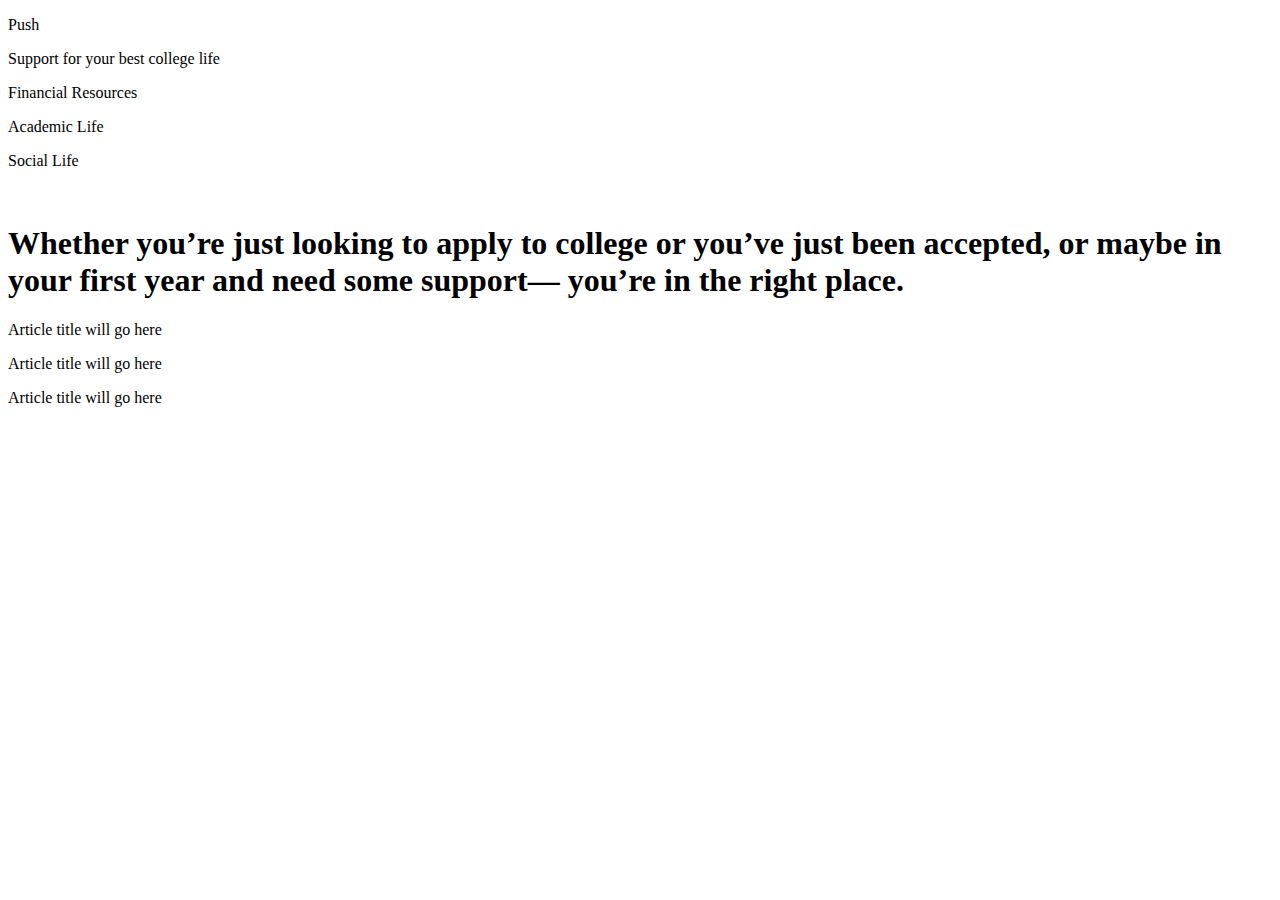
==== templates/index.html @ 4f9de17d "update" ====
<!DOCTYPE html>
<html lang="en">
    <head>
        <meta charset="UTF-8">
        <link rel="stylesheet" href="CSS/style.css">
        <title>Push | College Resource App</title>
    </head>
    <body>
        <div classs="primary-nav">
            <div class="logo">
                <p>Push</p>
                <p>Support for your best college life</p>
            </div>
            <div class="links">
                <p>Financial Resources</p>
                <p>Academic Life</p>
                <p>Social Life</p>
            </div>
        </div>
        <div class="hero-img">
            <img src="">
             <h1>Whether you’re just looking to apply to college or you’ve just been accepted, or maybe in your first year and need some support— you’re in the right place.</h1>
        <div class="articles">
            <div class="aritcle>
                <img src="">
                <p>Article title will go here</p>
            </div>
            <div class="aritcle>
                <img src="">
                <p>Article title will go here</p>
            </div>
            <div class="aritcle>
                <img src="">
                <p>Article title will go here</p>
            </div>
        </div>
    </body>
    <footer>
    </footer>
</html>
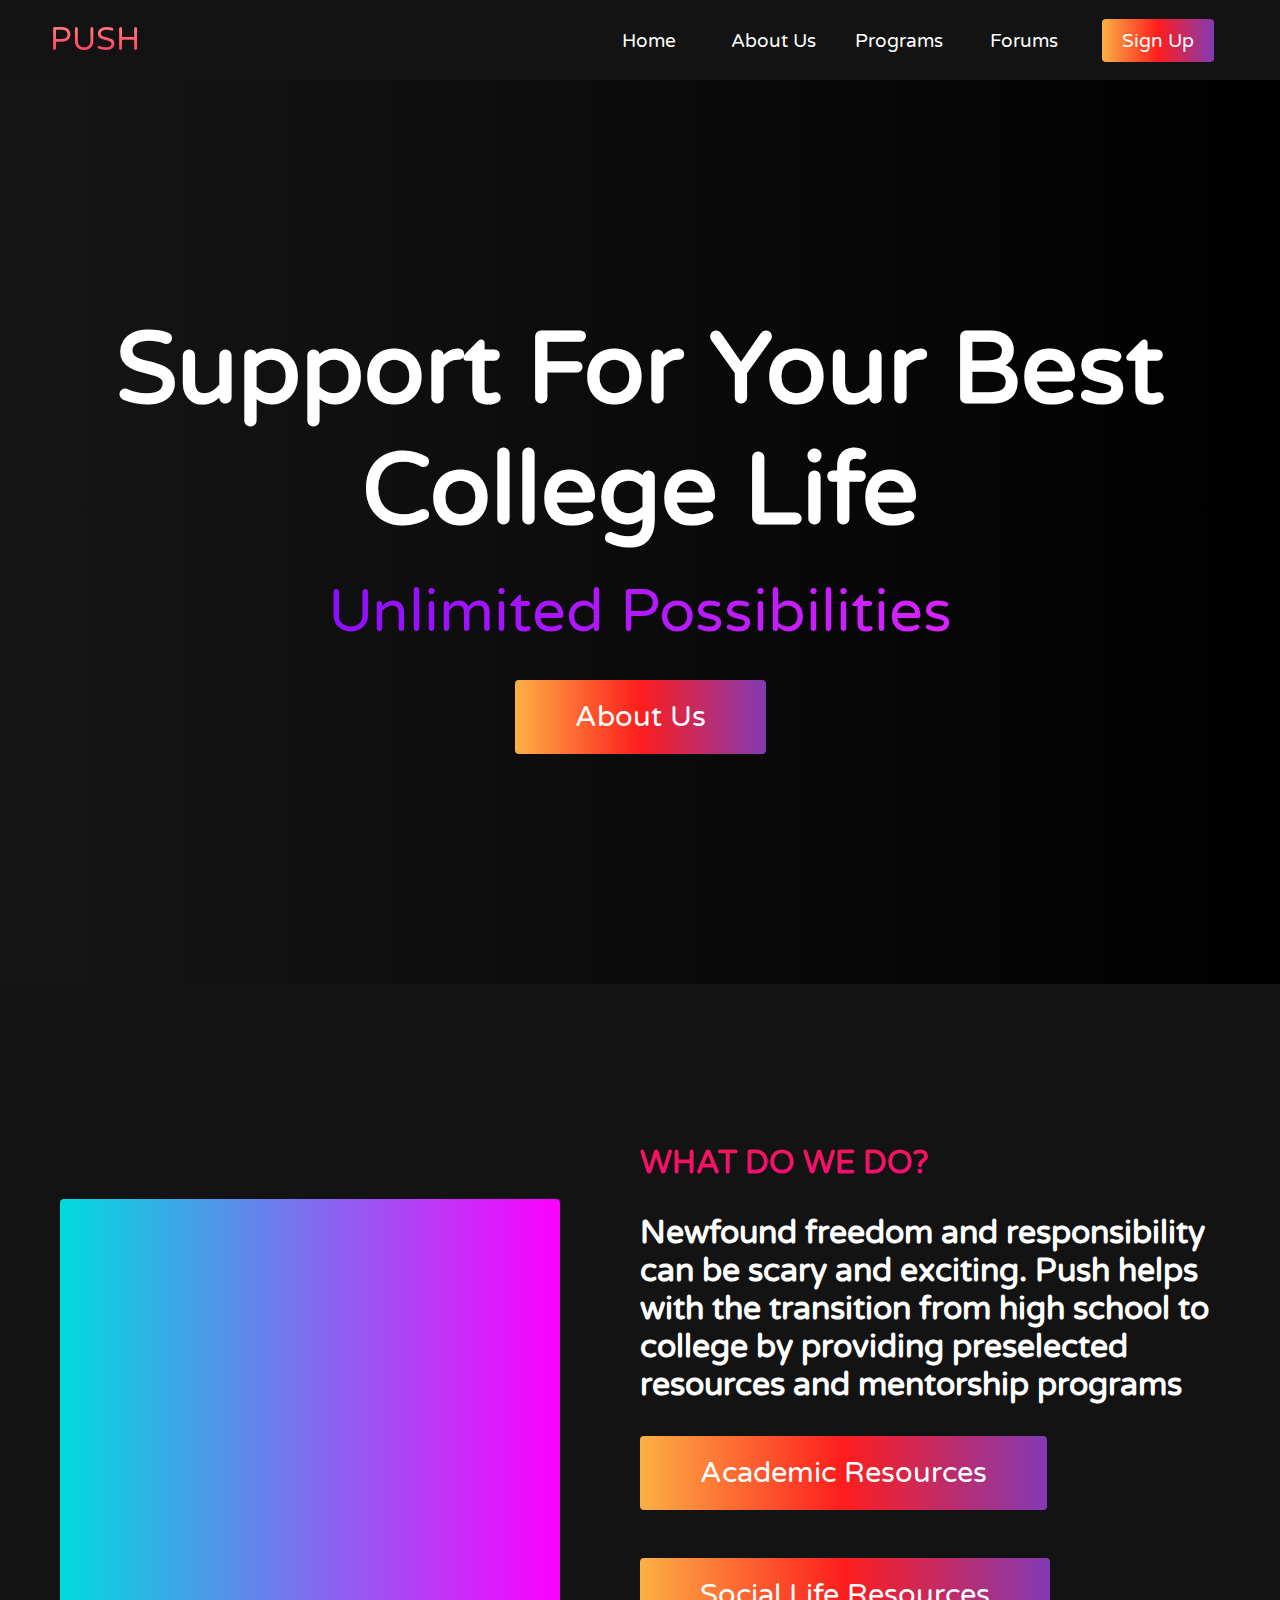
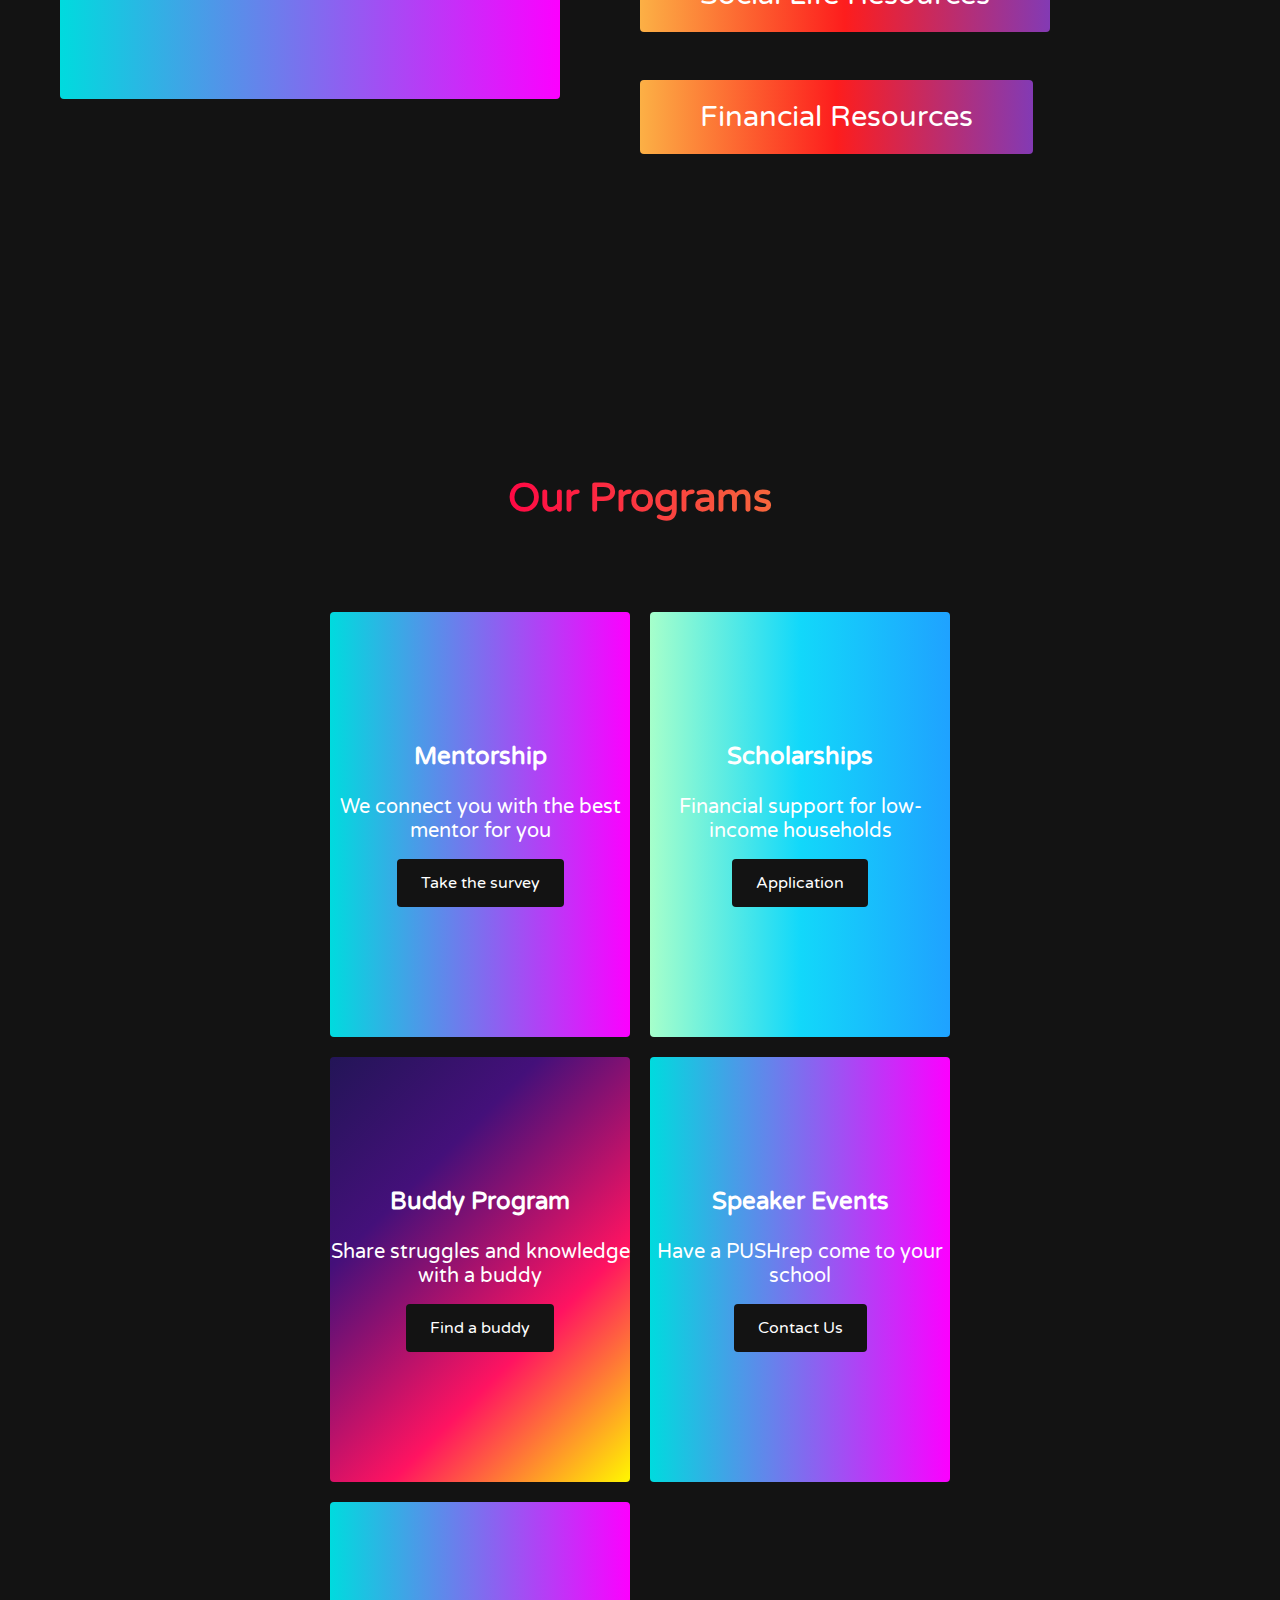
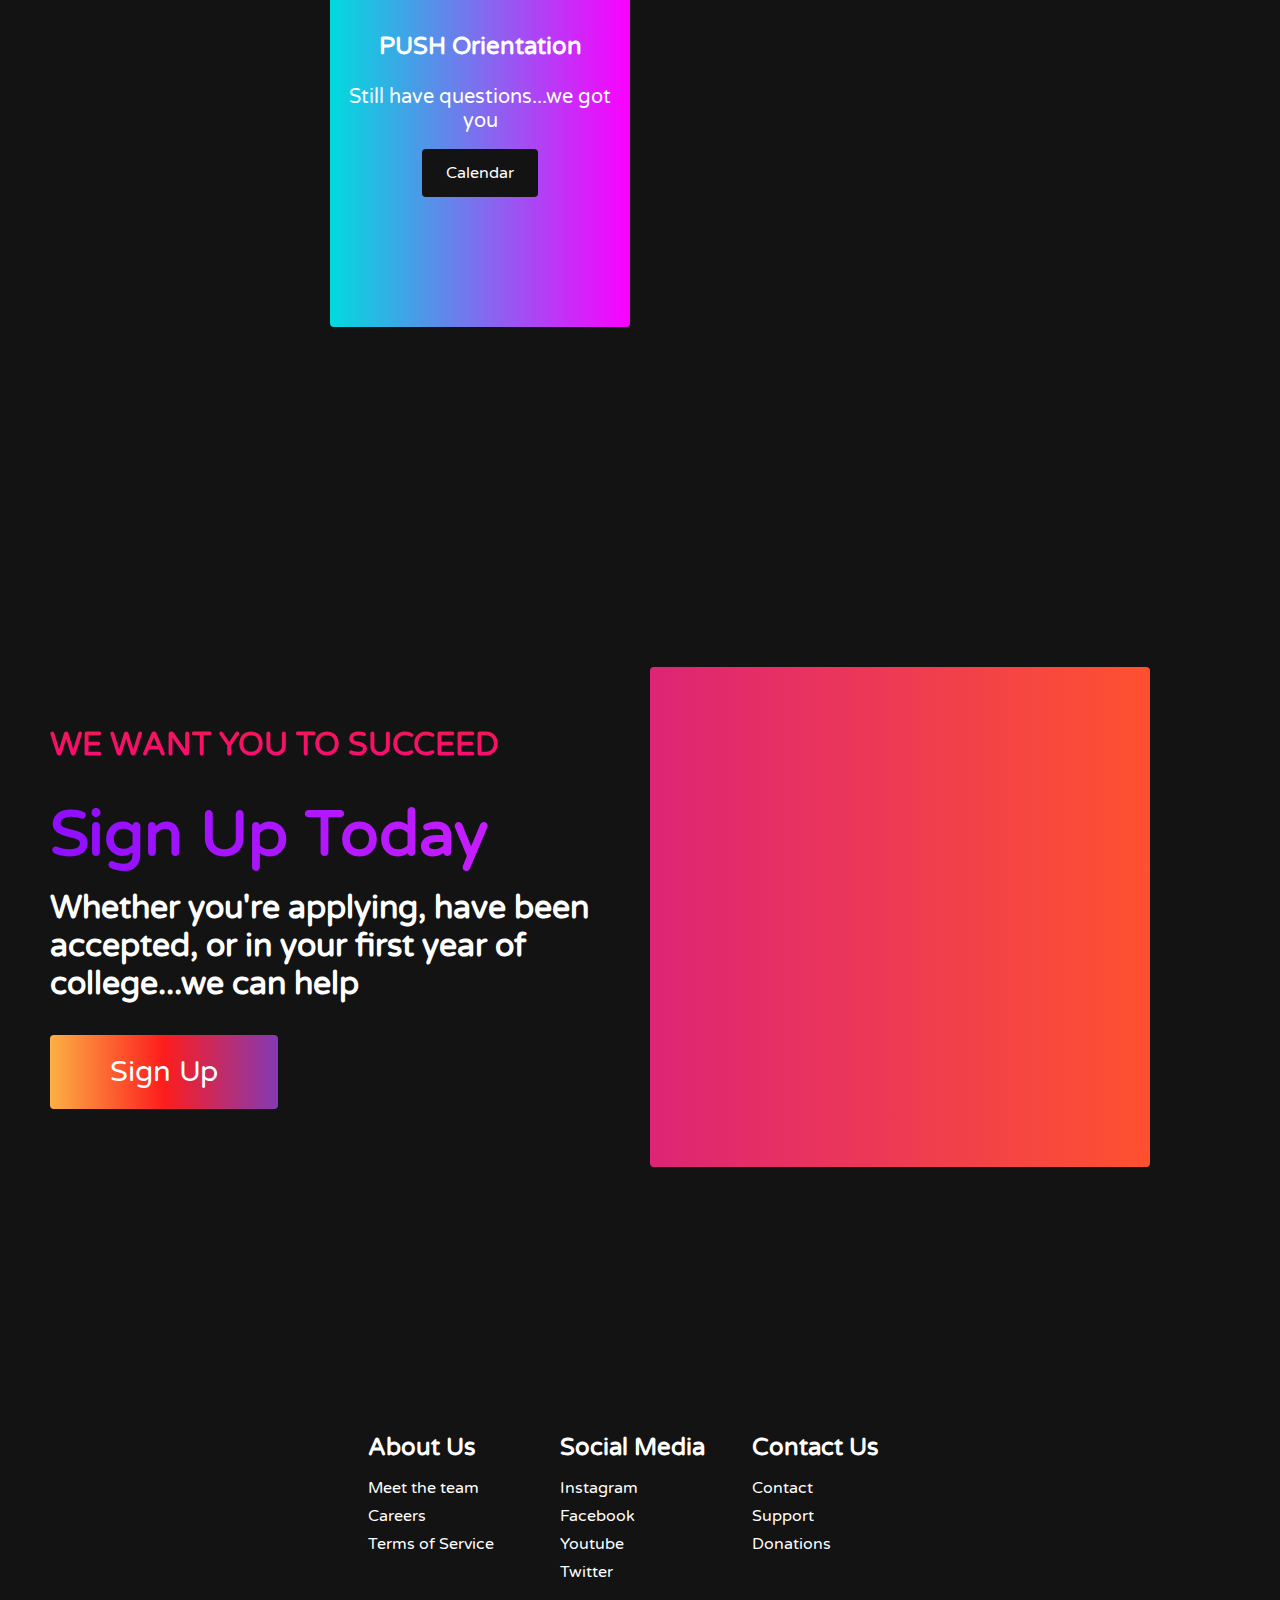
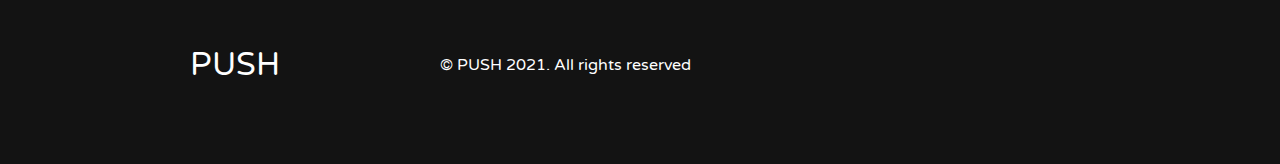
==== commit ef5f7c89: "Draft" ====
--- a/templates/index.html
+++ b/templates/index.html
@@ -1,40 +1,179 @@
 <!DOCTYPE html>
 <html lang="en">
-    <head>
-        <meta charset="UTF-8">
-        <link rel="stylesheet" href="CSS/style.css">
-        <title>Push | College Resource App</title>
-    </head>
-    <body>
-        <div classs="primary-nav">
-            <div class="logo">
-                <p>Push</p>
-                <p>Support for your best college life</p>
-            </div>
-            <div class="links">
-                <p>Financial Resources</p>
-                <p>Academic Life</p>
-                <p>Social Life</p>
-            </div>
+  <head>
+    <meta charset="UTF-8" />
+    <meta name="viewport" content="width=device-width, initial-scale=1.0" />
+    <title>PUSH Website</title>
+    <link rel="stylesheet" href="styles.css" />
+    <link
+      rel="stylesheet"
+      href="https://use.fontawesome.com/releases/v5.14.0/css/all.css"
+      integrity="sha384-HzLeBuhoNPvSl5KYnjx0BT+WB0QEEqLprO+NBkkk5gbc67FTaL7XIGa2w1L0Xbgc"
+      crossorigin="anonymous"
+    />
+    <link rel="preconnect" href="https://fonts.googleapis.com">
+    <link rel="preconnect" href="https://fonts.gstatic.com" crossorigin>
+    <link href="https://fonts.googleapis.com/css2?family=Varela+Round&display=swap" rel="stylesheet">
+  </head>
+  <body>
+    <!-- Navbar Section -->
+    <nav class="navbar">
+      <div class="navbar__container">
+        <a href="#home" id="navbar__logo">PUSH</a>
+        <div class="navbar__toggle" id="mobile-menu">
+          <span class="bar"></span> <span class="bar"></span>
+          <span class="bar"></span>
         </div>
-        <div class="hero-img">
-            <img src="">
-             <h1>Whether you’re just looking to apply to college or you’ve just been accepted, or maybe in your first year and need some support— you’re in the right place.</h1>
-        <div class="articles">
-            <div class="aritcle>
-                <img src="">
-                <p>Article title will go here</p>
-            </div>
-            <div class="aritcle>
-                <img src="">
-                <p>Article title will go here</p>
-            </div>
-            <div class="aritcle>
-                <img src="">
-                <p>Article title will go here</p>
-            </div>
+        <ul class="navbar__menu">
+          <li class="navbar__item">
+            <a href="#home" class="navbar__links" id="home-page">Home</a>
+          </li>
+          <li class="navbar__item">
+            <a href="#about" class="navbar__links" id="about-page">About Us</a>
+          </li>
+          <li class="navbar__item">
+            <a href="#services" class="navbar__links" id="services-page"
+              >Programs</a
+            >
+          </li>
+          <li class="navbar__item">
+            <a href="forums.html" class="navbar__links">Forums</a
+            >
+          </li>
+          <li class="navbar__btn">
+            <a href="#sign-up" class="button" id="signup">Sign Up</a>
+          </li>
+        </ul>
+      </div>
+    </nav>
+
+    <!-- Hero Section -->
+    <div class="hero" id="home">
+      <div class="hero__container">
+        <h1 class="hero__heading">Support For Your Best College Life</h1>
+        <p class="hero__description">Unlimited Possibilities</p>
+        <button class="main__btn"><a href="#about">About Us</a></button>
+      </div>
+    </div>
+
+    <!-- About Section -->
+    <div class="main" id="about">
+      <div class="main__container">
+        <div class="main__img--container">
+          <div class="main__img--card"><i class="fas fa-layer-group"></i></div>
         </div>
-    </body>
-    <footer>
-    </footer>
+        <div class="main__content">
+          <h1>What do we do?</h1>
+          <p>Newfound freedom and responsibility can be scary and exciting. Push helps with the transition from high school to 
+              college by providing preselected resources and mentorship programs</p>
+          <button class="main__btn"><a href="academic.html">Academic Resources</a></button>
+          <p><button class="main__btn"><a href="social.html">Social Life Resources</a></button></p>
+          <p><button class="main__btn"><a href="financial.html">Financial Resources</a></button></p>
+        </div>
+      </div>
+    </div>
+
+    <!-- Services Section -->
+    <div class="services" id="services">
+      <h1>Our Programs</h1>
+      <div class="services__wrapper">
+        <div class="services__card">
+          <h2>Mentorship</h2>
+          <p>We connect you with the best mentor for you</p>
+          <div class="services__btn"><button>Take the survey</button></div>
+        </div>
+        <div class="services__card">
+            <h2>Scholarships</h2>
+            <p>Financial support for low-income households</p>
+            <div class="services__btn"><button>Application</button></div>
+        </div>
+        <div class="services__card">
+          <h2>Buddy Program</h2>
+          <p>Share struggles and knowledge with a buddy</p>
+          <div class="services__btn"><button>Find a buddy</button></div>
+        </div>
+        <div class="services__card">
+          <h2>Speaker Events</h2>
+          <p>Have a PUSHrep come to your school</p>
+          <div class="services__btn"><button>Contact Us</button></div>
+        </div>
+        <div class="services__card">
+          <h2>PUSH Orientation</h2>
+          <p>Still have questions...we got you</p>
+          <div class="services__btn"><button>Calendar</button></div>
+        </div>
+      </div>
+    </div>
+
+    <!-- Features Section -->
+    <div class="main" id="sign-up">
+      <div class="main__container">
+        <div class="main__content">
+          <h1>We want you to succeed</h1>
+          <h2>Sign Up Today</h2>
+          <p>Whether you're applying, have been accepted, or in your first year of college...we can help</p>
+          <button class="main__btn"><a href="#">Sign Up</a></button>
+        </div>
+        <div class="main__img--container">
+          <div class="main__img--card" id="card-2">
+            <i class="fas fa-users"></i>
+          </div>
+        </div>
+      </div>
+    </div>
+
+    <!-- Footer Section -->
+    <div class="footer__container">
+      <div class="footer__links">
+        <div class="footer__link--wrapper">
+          <div class="footer__link--items">
+            <h2>About Us</h2>
+            <a href="meettheteam.html">Meet the team</a>
+            <a href="/">Careers</a> <a href="/">Terms of Service</a>
+          </div>
+        </div>
+        <div class="footer__link--wrapper">
+          <div class="footer__link--items">
+            <h2>Social Media</h2>
+            <a href="/">Instagram</a> <a href="/">Facebook</a>
+            <a href="/">Youtube</a> <a href="/">Twitter</a>
+          </div>
+        </div>
+        <div class="footer__link--wrapper">
+            <div class="footer__link--items">
+                <h2>Contact Us</h2>
+                <a href="/">Contact</a> <a href="/">Support</a>
+                <a href="/">Donations</a>
+              </div>
+          </div>
+      </div>
+      <section class="social__media">
+        <div class="social__media--wrap">
+          <div class="footer__logo">
+            <a href="/" id="footer__logo">PUSH</a>
+          </div>
+          <p class="website__rights">© PUSH 2021. All rights reserved</p>
+          <div class="social__icons">
+            <a href="/" class="social__icon--link" target="_blank"
+              ><i class="fab fa-facebook"></i
+            ></a>
+            <a href="/" class="social__icon--link"
+              ><i class="fab fa-instagram"></i
+            ></a>
+            <a href="/" class="social__icon--link"
+              ><i class="fab fa-youtube"></i
+            ></a>
+            <a href="/" class="social__icon--link"
+              ><i class="fab fa-linkedin"></i
+            ></a>
+            <a href="/" class="social__icon--link"
+              ><i class="fab fa-twitter"></i
+            ></a>
+          </div>
+        </div>
+      </section>
+    </div>
+
+    <script src="app.js"></script>
+  </body>
 </html>--- a/templates/styles.css
+++ b/templates/styles.css
@@ -0,0 +1,705 @@
+* {
+    box-sizing: border-box;
+    margin: 0;
+    padding: 0;
+    font-family: 'Varela Round', sans-serif;
+    scroll-behavior: smooth;
+  }
+  
+  .navbar {
+    background: #131313;
+    height: 80px;
+    display: flex;
+    justify-content: center;
+    align-items: center;
+    font-size: 1.2rem;
+    position: sticky;
+    top: 0;
+    z-index: 999;
+  }
+  
+  .navbar__container {
+    display: flex;
+    justify-content: space-between;
+    height: 80px;
+    z-index: 1;
+    width: 100%;
+    max-width: 1300px;
+    margin: 0 auto;
+    padding: 0 50px;
+  }
+  
+  #navbar__logo {
+    background-color: #ff8177;
+    background-image: linear-gradient(to top, #ff0844 0%, #ffb199 100%);
+    background-size: 100%;
+    -webkit-background-clip: text;
+    -moz-background-clip: text;
+    -webkit-text-fill-color: transparent;
+    -moz-text-fill-color: transparent;
+    display: flex;
+    align-items: center;
+    cursor: pointer;
+    text-decoration: none;
+    font-size: 2rem;
+  }
+  
+  .navbar__menu {
+    display: flex;
+    align-items: center;
+    list-style: none;
+  }
+  
+  .navbar__item {
+    height: 80px;
+  }
+  
+  .navbar__links {
+    color: #fff;
+    display: flex;
+    align-items: center;
+    justify-content: center;
+    width: 125px;
+    text-decoration: none;
+    height: 100%;
+    transition: all 0.3s ease;
+  }
+  
+  .navbar__btn {
+    display: flex;
+    justify-content: center;
+    align-items: center;
+    padding: 0 1rem;
+    width: 100%;
+  }
+  
+  .button {
+    display: flex;
+    justify-content: center;
+    align-items: center;
+    text-decoration: none;
+    padding: 10px 20px;
+    height: 100%;
+    width: 100%;
+    border: none;
+    outline: none;
+    border-radius: 4px;
+    background: #833ab4;
+    background: -webkit-linear-gradient(to right, #fcb045, #fd1d1d, #833ab4);
+    background: linear-gradient(to right, #fcb045, #fd1d1d, #833ab4);
+    color: #fff;
+    transition: all 0.3s ease;
+  }
+  
+  .navbar__links:hover {
+    color: #9518fc;
+    transition: all 0.3s ease;
+  }
+  
+  @media screen and (max-width: 960px) {
+    .navbar__container {
+      display: flex;
+      justify-content: space-between;
+      height: 80px;
+      z-index: 1;
+      width: 100%;
+      max-width: 1300px;
+      padding: 0;
+    }
+  
+    .navbar__menu {
+      display: grid;
+      grid-template-columns: auto;
+      margin: 0;
+      width: 100%;
+      position: absolute;
+      top: -1000px;
+      opacity: 1;
+      transition: all 0.5s ease;
+      z-index: -1;
+    }
+  
+    .navbar__menu.active {
+      background: #131313;
+      top: 100%;
+      opacity: 1;
+      transition: all 0.5s ease;
+      z-index: 99;
+      height: 60vh;
+      font-size: 1.6rem;
+    }
+  
+    #navbar__logo {
+      padding-left: 25px;
+    }
+  
+    .navbar__toggle .bar {
+      width: 25px;
+      height: 3px;
+      margin: 5px auto;
+      transition: all 0.3s ease-in-out;
+      background: #fff;
+    }
+  
+    .navbar__item {
+      width: 100%;
+    }
+  
+    .navbar__links {
+      text-align: center;
+      padding: 2rem;
+      width: 100%;
+      display: table;
+    }
+  
+    .navbar__btn {
+      padding-bottom: 2rem;
+    }
+  
+    .button {
+      display: flex;
+      justify-content: center;
+      align-items: center;
+      width: 80%;
+      height: 80px;
+      margin: 0;
+    }
+  
+    #mobile-menu {
+      position: absolute;
+      top: 20%;
+      right: 5%;
+      transform: translate(5%, 20%);
+    }
+  
+    .navbar__toggle .bar {
+      display: block;
+      cursor: pointer;
+    }
+  
+    #mobile-menu.is-active .bar:nth-child(2) {
+      opacity: 0;
+    }
+  
+    #mobile-menu.is-active .bar:nth-child(1) {
+      transform: translateY(8px) rotate(45deg);
+    }
+  
+    #mobile-menu.is-active .bar:nth-child(3) {
+      transform: translateY(-8px) rotate(-45deg);
+    }
+  }
+  
+  /* Hero Section */
+  .hero {
+    background: #000000;
+    background: linear-gradient(to right, #161616, #000000);
+    padding: 200px 0;
+  }
+  
+  .hero__container {
+    display: flex;
+    flex-direction: column;
+    justify-content: center;
+    align-items: center;
+    max-width: 1200px;
+    margin: 0 auto;
+    height: 90%;
+    text-align: center;
+    padding: 30px;
+  }
+  
+  .hero__heading {
+    font-size: 100px;
+    margin-bottom: 24px;
+    color: #fff;
+  }
+  
+  .hero__heading span {
+    background: #ee0979; /* fallback for old browsers */
+    background: -webkit-linear-gradient(
+      to right,
+      #ff6a00,
+      #ee0979
+    ); /* Chrome 10-25, Safari 5.1-6 */
+    background: linear-gradient(
+      to right,
+      #ff6a00,
+      #ee0979
+    ); /* W3C, IE 10+/ Edge, Firefox 16+, Chrome 26+, Opera 12+, Safari 7+ */
+    background-size: 100%;
+    -webkit-background-clip: text;
+    -moz-background-clip: text;
+    -webkit-text-fill-color: transparent;
+    -mo-text-fill-color: transparent;
+  }
+  
+  .hero__description {
+    font-size: 60px;
+    background: #da22ff; /* fallback for old browsers */
+    background: -webkit-linear-gradient(
+      to right,
+      #9114ff,
+      #da22ff
+    ); /* Chrome 10-25, Safari 5.1-6 */
+    background: linear-gradient(
+      to right,
+      #8f0eff,
+      #da22ff
+    ); /* W3C, IE 10+/ Edge, Firefox 16+, Chrome 26+, Opera 12+, Safari 7+ */
+    background-size: 100%;
+    -webkit-background-clip: text;
+    -moz-background-clip: text;
+    -webkit-text-fill-color: transparent;
+    -moz-text-fill-color: transparent;
+  }
+  
+  .highlight {
+    border-bottom: 4px solid rgb(132, 0, 255);
+  }
+  
+  @media screen and (max-width: 768px) {
+    .hero__heading {
+      font-size: 60px;
+    }
+  
+    .hero__description {
+      font-size: 40px;
+    }
+  }
+  
+  /* About Section */
+  .main {
+    background-color: #131313;
+    padding: 10rem 0;
+  }
+  
+  .main__container {
+    display: grid;
+    grid-template-columns: 1fr 1fr;
+    align-items: center;
+    justify-content: center;
+    margin: 0 auto;
+    height: 90%;
+    z-index: 1;
+    width: 100%;
+    max-width: 1300px;
+    padding: 0 50px;
+  }
+  
+  .main__content {
+    color: #fff;
+    width: 100%;
+  }
+  
+  .main__content h1 {
+    font-size: 2rem;
+    background-color: #fe3b6f;
+    background-image: linear-gradient(to top, #ff087b 0%, #ed1a52 100%);
+    background-size: 100%;
+    -webkit-background-clip: text;
+    -moz-background-clip: text;
+    -webkit-text-fill-color: transparent;
+    -moz-text-fill-color: transparent;
+    text-transform: uppercase;
+    margin-bottom: 32px;
+  }
+  
+  .main__content h2 {
+    font-size: 4rem;
+    background: #ff8177; /* fallback for old browsers */
+    background: -webkit-linear-gradient(
+      to right,
+      #9114ff,
+      #da22ff
+    ); /* Chrome 10-25, Safari 5.1-6 */
+    background: linear-gradient(
+      to right,
+      #8f0eff,
+      #da22ff
+    ); /* W3C, IE 10+/ Edge, Firefox 16+, Chrome 26+, Opera 12+, Safari 7+ */
+    background-size: 100%;
+    -webkit-background-clip: text;
+    -moz-background-clip: text;
+    -webkit-text-fill-color: transparent;
+    -moz-text-fill-color: transparent;
+  }
+  
+  .main__content p {
+    margin-top: 1rem;
+    font-size: 2rem;
+    font-weight: 700;
+  }
+  
+  .main__btn {
+    font-size: 1.8rem;
+    background: #833ab4;
+    background: -webkit-linear-gradient(to right, #fcb045, #fd1d1d, #833ab4);
+    background: linear-gradient(to right, #fcb045, #fd1d1d, #833ab4);
+    padding: 20px 60px;
+    border: none;
+    border-radius: 4px;
+    margin-top: 2rem;
+    cursor: pointer;
+    position: relative;
+    transition: all 0.35s;
+    outline: none;
+  }
+  
+  .main__btn a {
+    position: relative;
+    z-index: 2;
+    color: #fff;
+    text-decoration: none;
+  }
+  
+  .main__btn:after {
+    position: absolute;
+    content: '';
+    top: 0;
+    left: 0;
+    width: 0;
+    height: 100%;
+    background: #ff1ead;
+    transition: all 0.35s;
+    border-radius: 4px;
+  }
+  
+  .main__btn:hover {
+    color: #fff;
+  }
+  
+  .main__btn:hover:after {
+    width: 100%;
+  }
+  
+  .main__img--container {
+    text-align: center;
+  }
+  
+  .main__img--card {
+    margin: 10px;
+    height: 500px;
+    width: 500px;
+    border-radius: 4px;
+    display: flex;
+    flex-direction: column;
+    justify-content: center;
+    color: #fff;
+    background-image: linear-gradient(to right, #00dbde 0%, #fc00ff 100%);
+  }
+  
+  .fa-layer-group,
+  .fa-users {
+    font-size: 14rem;
+  }
+  
+  #card-2 {
+    background: #ff512f;
+    background: -webkit-linear-gradient(to right, #dd2476, #ff512f);
+    background: linear-gradient(to right, #dd2476, #ff512f);
+  }
+  
+  /* Mobile Responsive */
+  @media screen and (max-width: 1100px) {
+    .main__container {
+      display: grid;
+      grid-template-columns: 1fr;
+      align-items: center;
+      justify-content: center;
+      width: 100%;
+      margin: 0 auto;
+      height: 90%;
+    }
+  
+    .main__img--container {
+      display: flex;
+      justify-content: center;
+    }
+  
+    .main__img--card {
+      height: 425px;
+      width: 425px;
+    }
+  
+    .main__content {
+      text-align: center;
+      margin-bottom: 4rem;
+    }
+  
+    .main__content h1 {
+      font-size: 2.5rem;
+      margin-top: 2rem;
+    }
+  
+    .main__content h2 {
+      font-size: 3rem;
+    }
+  
+    .main__content p {
+      margin-top: 1rem;
+      font-size: 1.5rem;
+    }
+  }
+  
+  @media screen and (max-width: 480px) {
+    .main__img--card {
+      width: 250px;
+      height: 250px;
+    }
+  
+    .fa-users,
+    .fa-layer-group {
+      font-size: 4rem;
+    }
+  
+    .main__content h1 {
+      font-size: 2rem;
+      margin-top: 3rem;
+    }
+    .main__content h2 {
+      font-size: 2rem;
+    }
+  
+    .main__content p {
+      margin-top: 2rem;
+    }
+  
+    .main__btn {
+      padding: 12px 36px;
+      margin: 2.5rem 0;
+    }
+  }
+  
+  /* Services Section */
+  .services {
+    background: #131313;
+    display: flex;
+    flex-direction: column;
+    justify-content: center;
+    align-items: center;
+    height: 100%;
+    padding: 10rem 0;
+  }
+  
+  .services h1 {
+    background-color: #ff8177;
+    background-image: linear-gradient(to right, #ff0844 0%, #f7673c 100%);
+    background-size: 100%;
+    -webkit-background-clip: text;
+    -moz-background-clip: text;
+    -webkit-text-fill-color: transparent;
+    -moz-text-fill-color: transparent;
+    margin-bottom: 5rem;
+    font-size: 2.5rem;
+  }
+  
+  .services__wrapper {
+    display: grid;
+    grid-template-columns: 1fr 1fr 1fr 1fr;
+    grid-template-rows: 1fr;
+  }
+  
+  .services__card {
+    margin: 10px;
+    height: 425px;
+    width: 300px;
+    border-radius: 4px;
+    display: flex;
+    flex-direction: column;
+    justify-content: center;
+    color: #fff;
+    background-image: linear-gradient(to right, #00dbde 0%, #fc00ff 100%);
+    transition: 0.3s ease-in;
+  }
+  
+  .services__card:nth-child(2) {
+    background: #1fa2ff; /* fallback for old browsers */
+    background: -webkit-linear-gradient(
+      to right,
+      #a6ffcb,
+      #12d8fa,
+      #1fa2ff
+    ); /* Chrome 10-25, Safari 5.1-6 */
+    background: linear-gradient(
+      to right,
+      #a6ffcb,
+      #12d8fa,
+      #1fa2ff
+    ); /* W3C, IE 10+/ Edge, Firefox 16+, Chrome 26+, Opera 12+, Safari 7+ */
+  }
+  
+  .services__card:nth-child(3) {
+    background-image: linear-gradient(
+      -225deg,
+      #231557 0%,
+      #44107a 29%,
+      #ff1361 67%,
+      #fff800 100%
+    );
+  }
+  
+  .services__card h2 {
+    text-align: center;
+  }
+  
+  .services__card p {
+    text-align: center;
+    margin-top: 24px;
+    font-size: 20px;
+  }
+  
+  .services__btn {
+    display: flex;
+    justify-content: center;
+    margin-top: 16px;
+  }
+  
+  .services__card button {
+    color: #fff;
+    padding: 14px 24px;
+    border: none;
+    outline: none;
+    border-radius: 4px;
+    background: #131313;
+    font-size: 1rem;
+  }
+  
+  .services__card button:hover {
+    cursor: pointer;
+  }
+  
+  .services__card:hover {
+    transform: scale(1.075);
+    transition: 0.3s ease-in;
+    cursor: pointer;
+  }
+  
+  @media screen and (max-width: 1300px) {
+    .services__wrapper {
+      grid-template-columns: 1fr 1fr;
+    }
+  }
+  
+  @media screen and (max-width: 768px) {
+    .services__wrapper {
+      grid-template-columns: 1fr;
+    }
+  }
+  
+  /* Footer CSS */
+  .footer__container {
+    background-color: #131313;
+    padding: 5rem 0;
+    display: flex;
+    flex-direction: column;
+    justify-content: center;
+    align-items: center;
+  }
+  
+  #footer__logo {
+    color: #fff;
+    display: flex;
+    align-items: center;
+    cursor: pointer;
+    text-decoration: none;
+    font-size: 2rem;
+  }
+  
+  .footer__links {
+    width: 100%;
+    max-width: 1000px;
+    display: flex;
+    justify-content: center;
+  }
+  
+  .footer__link--wrapper {
+    display: flex;
+  }
+  
+  .footer__link--items {
+    display: flex;
+    flex-direction: column;
+    align-items: flex-start;
+    margin: 16px;
+    text-align: left;
+    width: 160px;
+    box-sizing: border-box;
+  }
+  
+  .footer__link--items h2 {
+    margin-bottom: 16px;
+    color: #fff;
+  }
+  
+  .footer__link--items a {
+    color: #fff;
+    text-decoration: none;
+    margin-bottom: 0.5rem;
+    transition: 0.3 ease-out;
+  }
+  
+  .footer__link--items a:hover {
+    color: #e9e9e9;
+    transition: 0.3 ease-out;
+  }
+  
+  .social__icon--link {
+    color: #fff;
+    font-size: 24px;
+  }
+  
+  .social__media {
+    max-width: 1000px;
+    width: 100%;
+  }
+  
+  .social__media--wrap {
+    display: flex;
+    justify-content: space-between;
+    align-items: center;
+    width: 90%;
+    max-width: 1000px;
+    margin: 40px auto 0 auto;
+  }
+  
+  .social__icons {
+    display: flex;
+    justify-content: space-between;
+    align-items: center;
+    width: 240px;
+  }
+  
+  .website__rights {
+    color: #fff;
+  }
+  
+  @media screen and (max-width: 820px) {
+    .footer__links {
+      padding-top: 2rem;
+    }
+  
+    #footer__logo {
+      margin-bottom: 2rem;
+    }
+  
+    .website__rights {
+      margin-bottom: 2rem;
+    }
+  
+    .footer__link--wrapper {
+      flex-direction: column;
+    }
+  
+    .social__media--wrap {
+      flex-direction: column;
+    }
+  }
+  
+  @media screen and (max-width: 480px) {
+    .footer__link--items {
+      margin: 0;
+      padding: 10px;
+      width: 100%;
+    }
+  }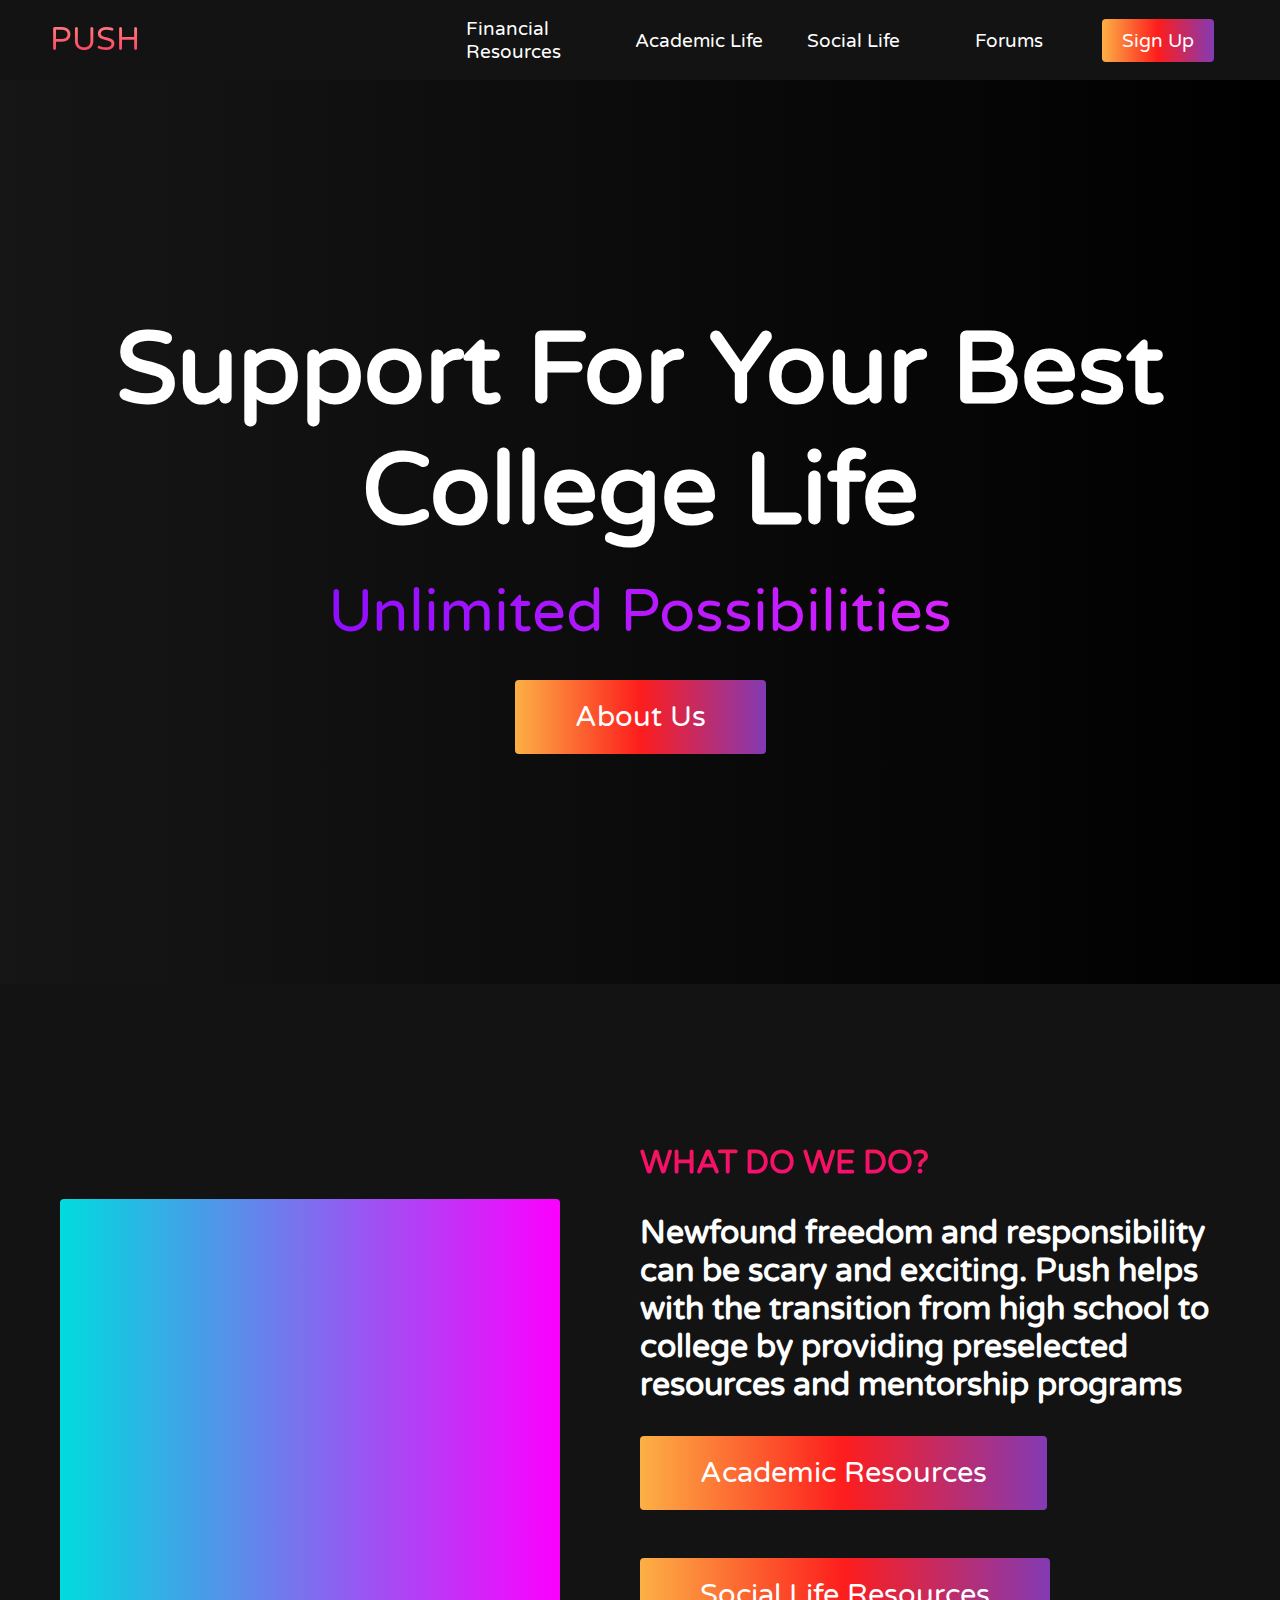
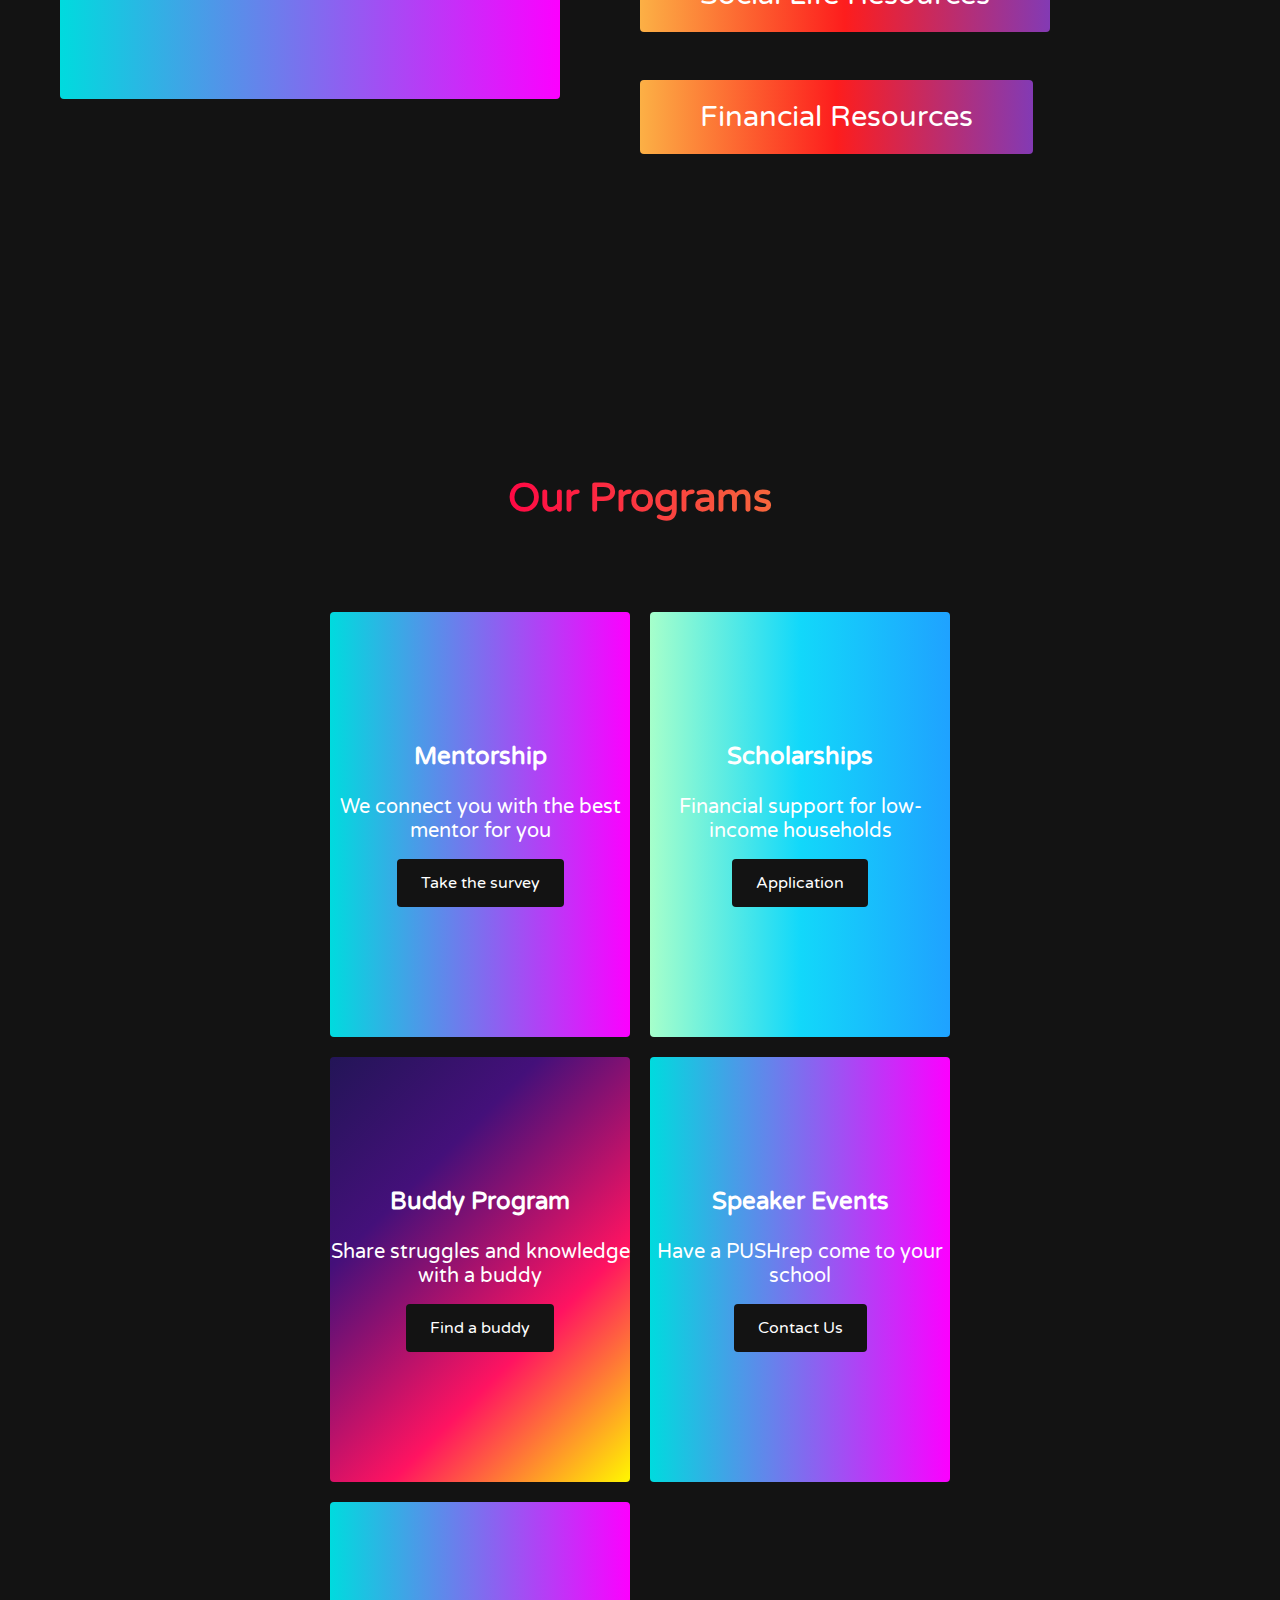
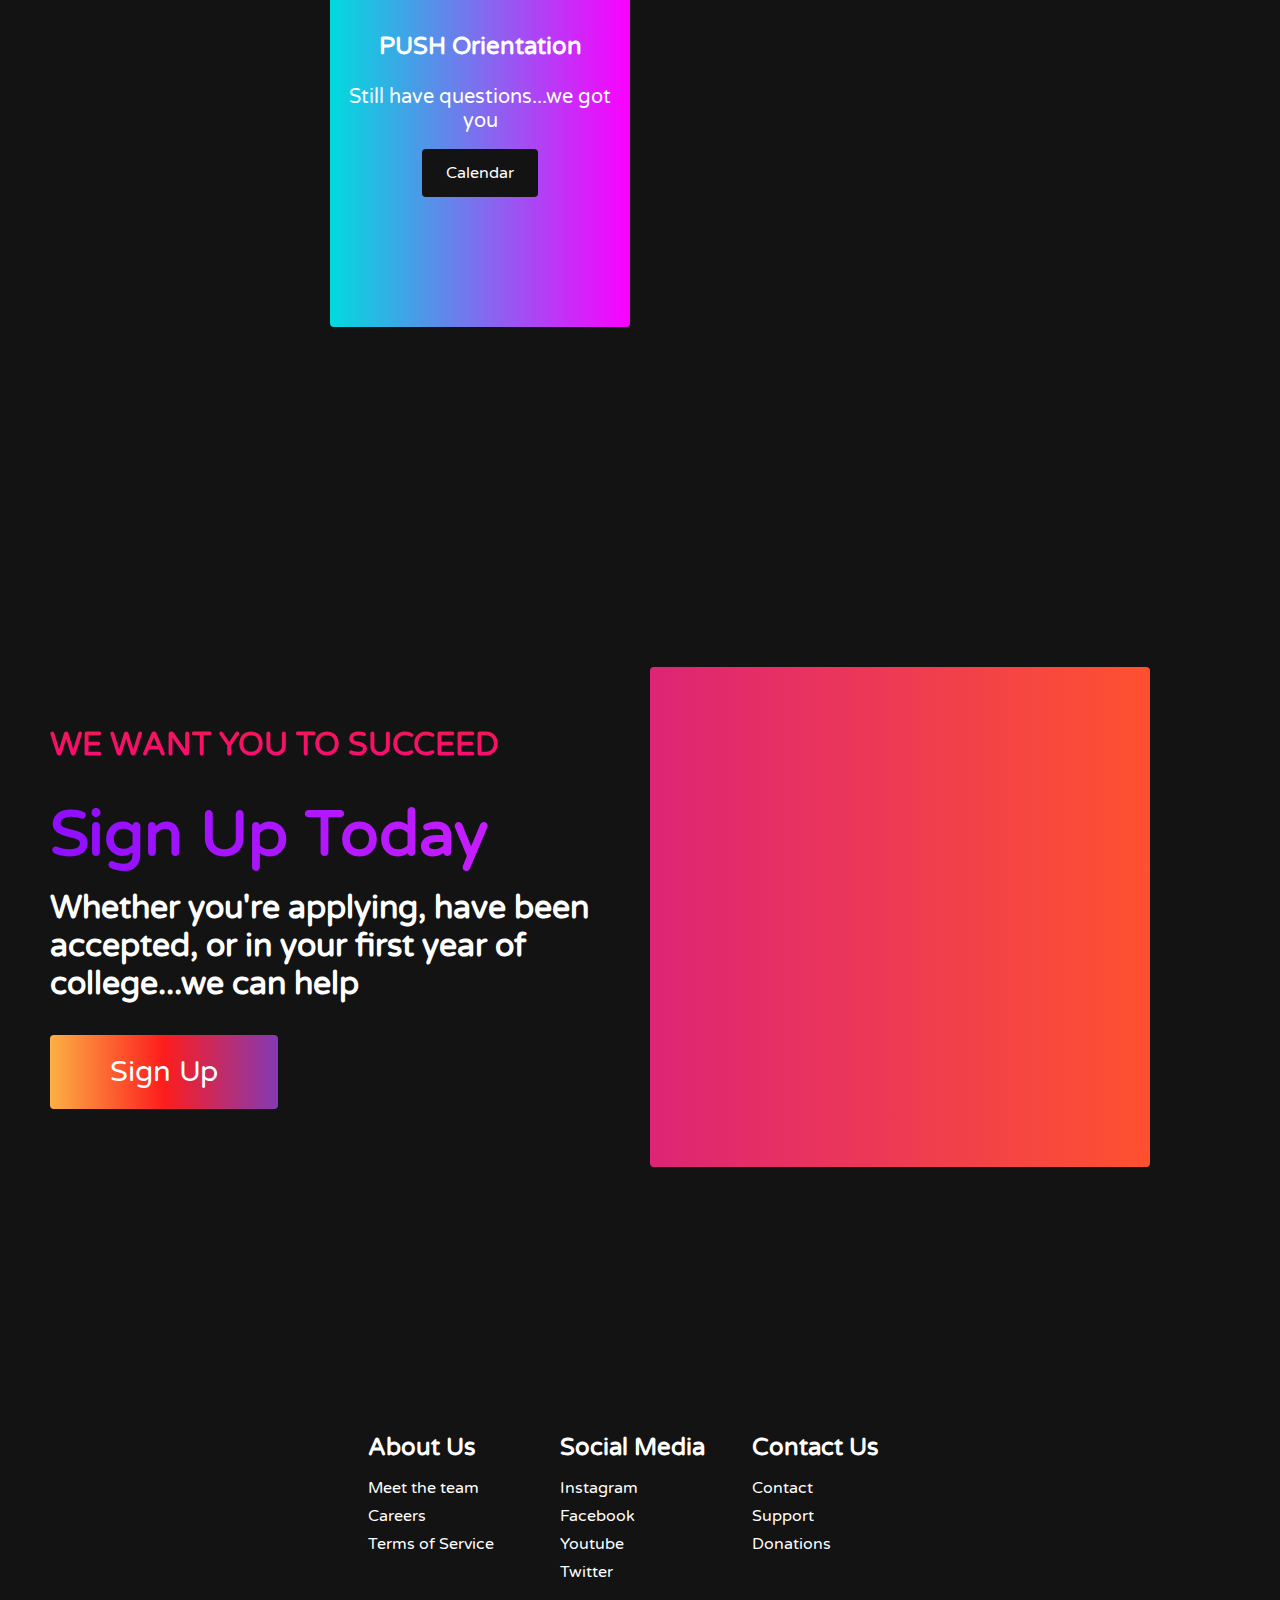
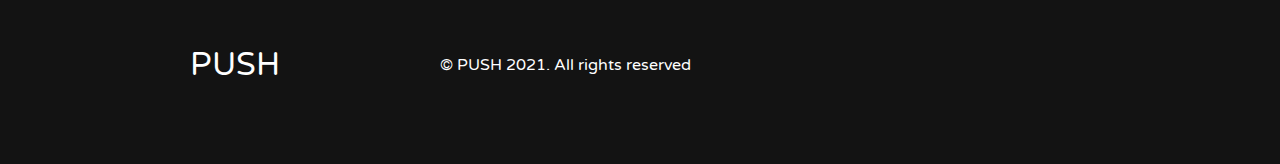
==== commit 0805743e: "Updated nav bar" ====
--- a/templates/index.html
+++ b/templates/index.html
@@ -19,21 +19,20 @@
     <!-- Navbar Section -->
     <nav class="navbar">
       <div class="navbar__container">
-        <a href="#home" id="navbar__logo">PUSH</a>
+        <a href="index.html" id="navbar__logo">PUSH</a>
         <div class="navbar__toggle" id="mobile-menu">
           <span class="bar"></span> <span class="bar"></span>
           <span class="bar"></span>
         </div>
         <ul class="navbar__menu">
           <li class="navbar__item">
-            <a href="#home" class="navbar__links" id="home-page">Home</a>
+            <a href="financial.html" class="navbar__links">Financial Resources</a>
           </li>
           <li class="navbar__item">
-            <a href="#about" class="navbar__links" id="about-page">About Us</a>
+            <a href="academic.html" class="navbar__links">Academic Life</a>
           </li>
           <li class="navbar__item">
-            <a href="#services" class="navbar__links" id="services-page"
-              >Programs</a
+            <a href="social.html" class="navbar__links">Social Life</a
             >
           </li>
           <li class="navbar__item">
@@ -176,4 +175,4 @@
 
     <script src="app.js"></script>
   </body>
-</html>+</html>
--- a/templates/styles.css
+++ b/templates/styles.css
@@ -59,7 +59,7 @@
     display: flex;
     align-items: center;
     justify-content: center;
-    width: 125px;
+    width: 155px;
     text-decoration: none;
     height: 100%;
     transition: all 0.3s ease;
@@ -702,4 +702,4 @@
       padding: 10px;
       width: 100%;
     }
-  }+  }
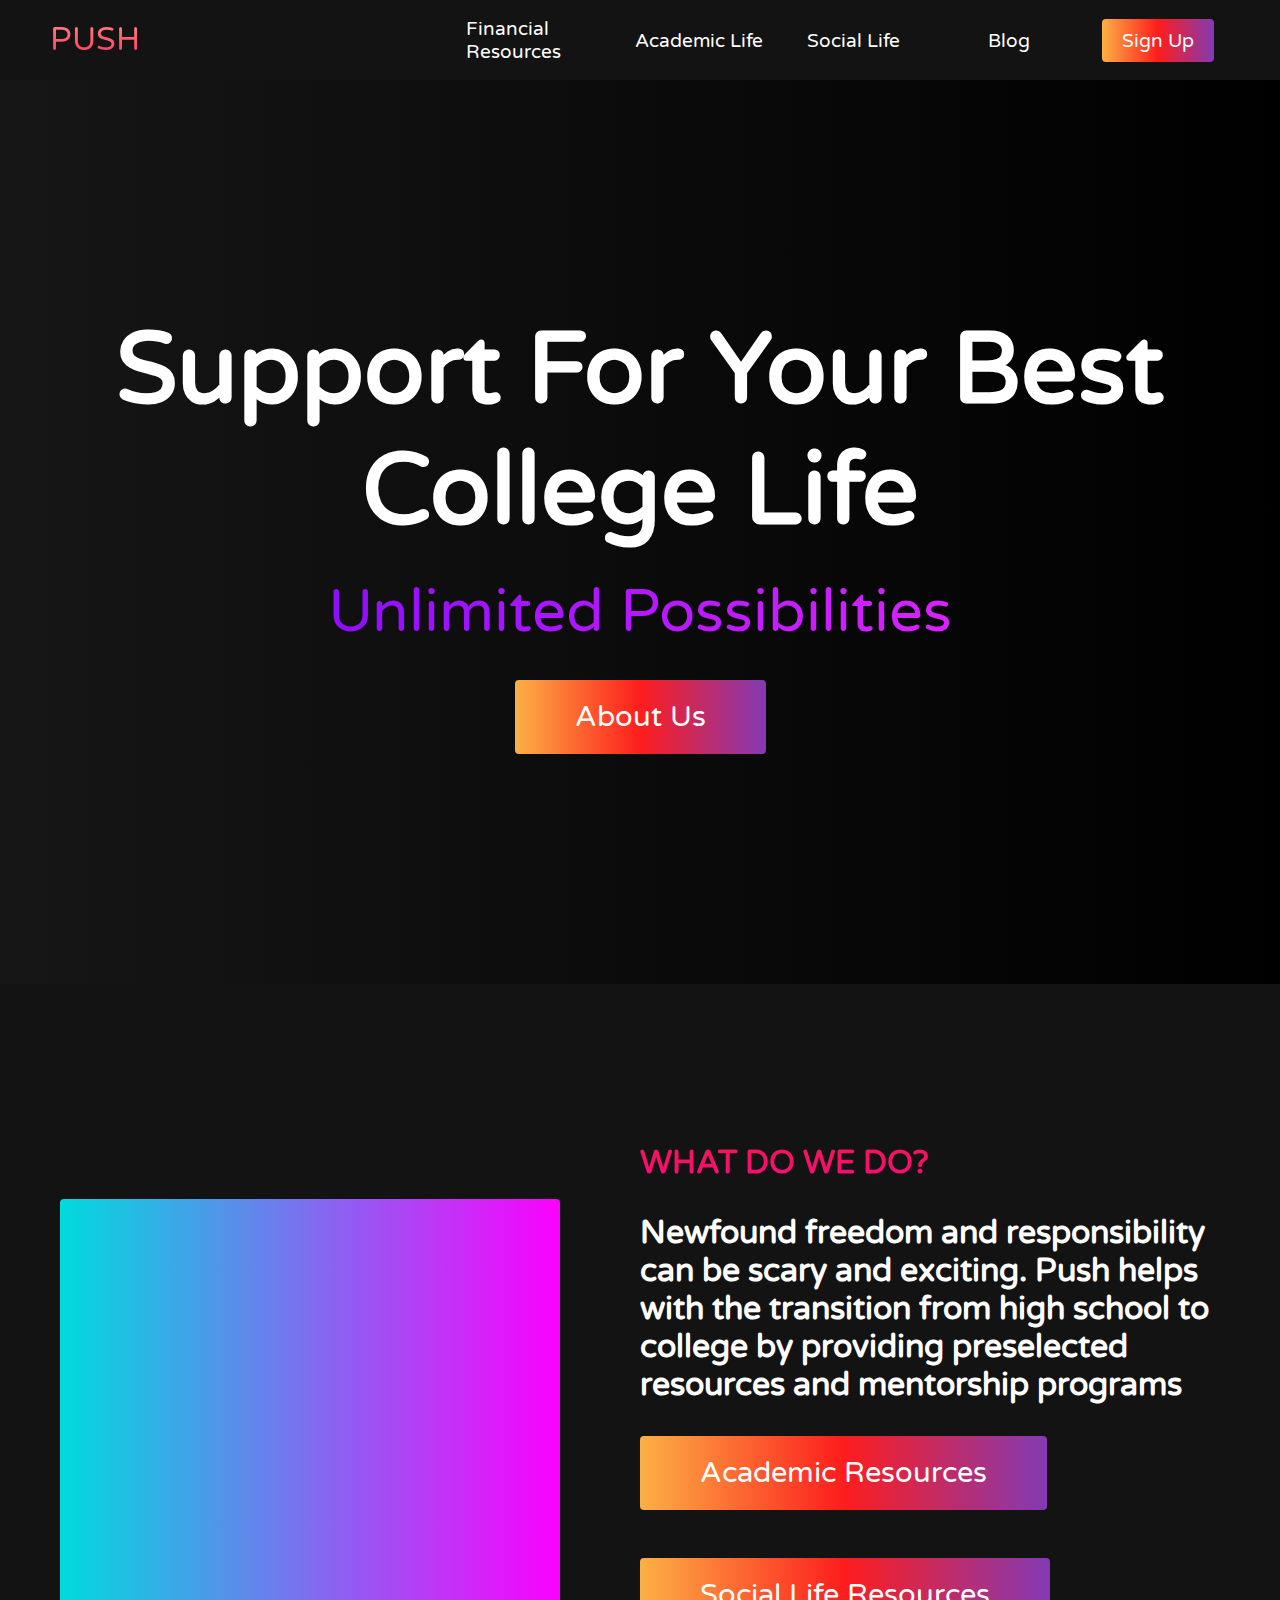
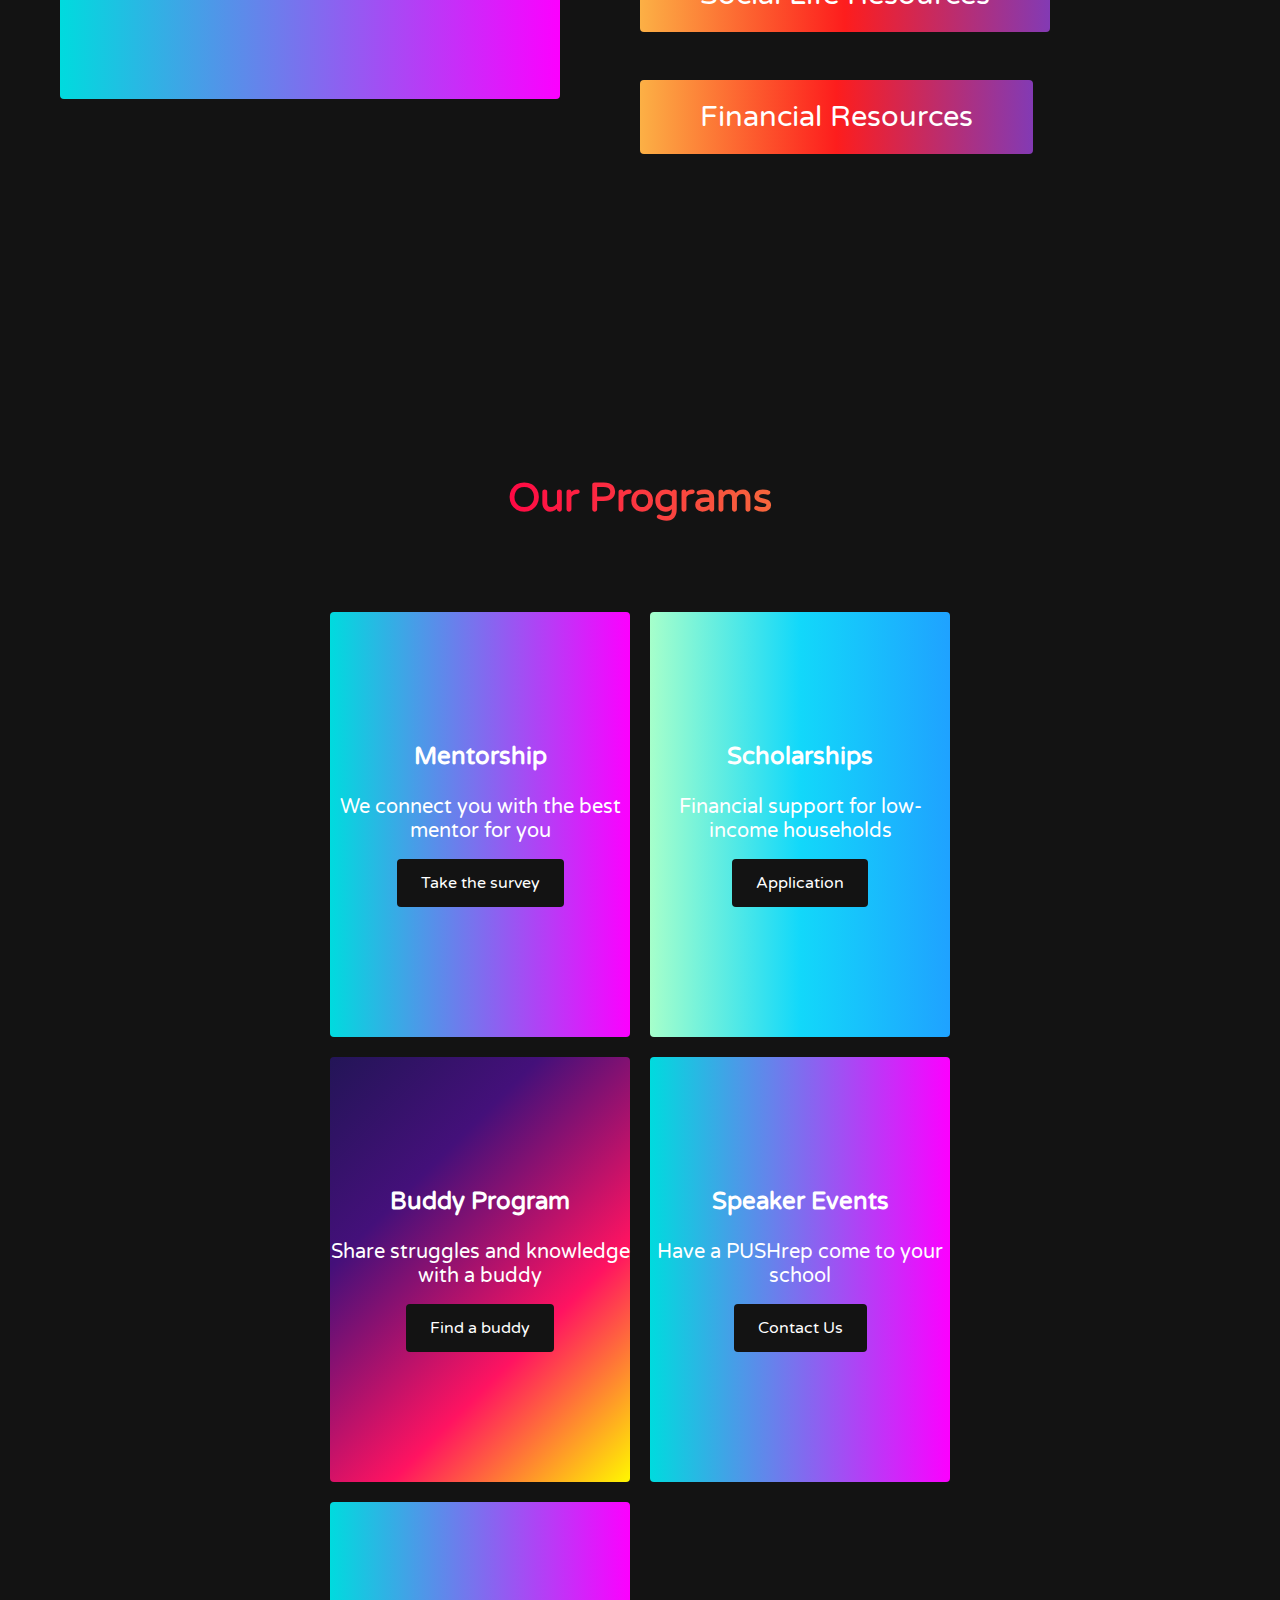
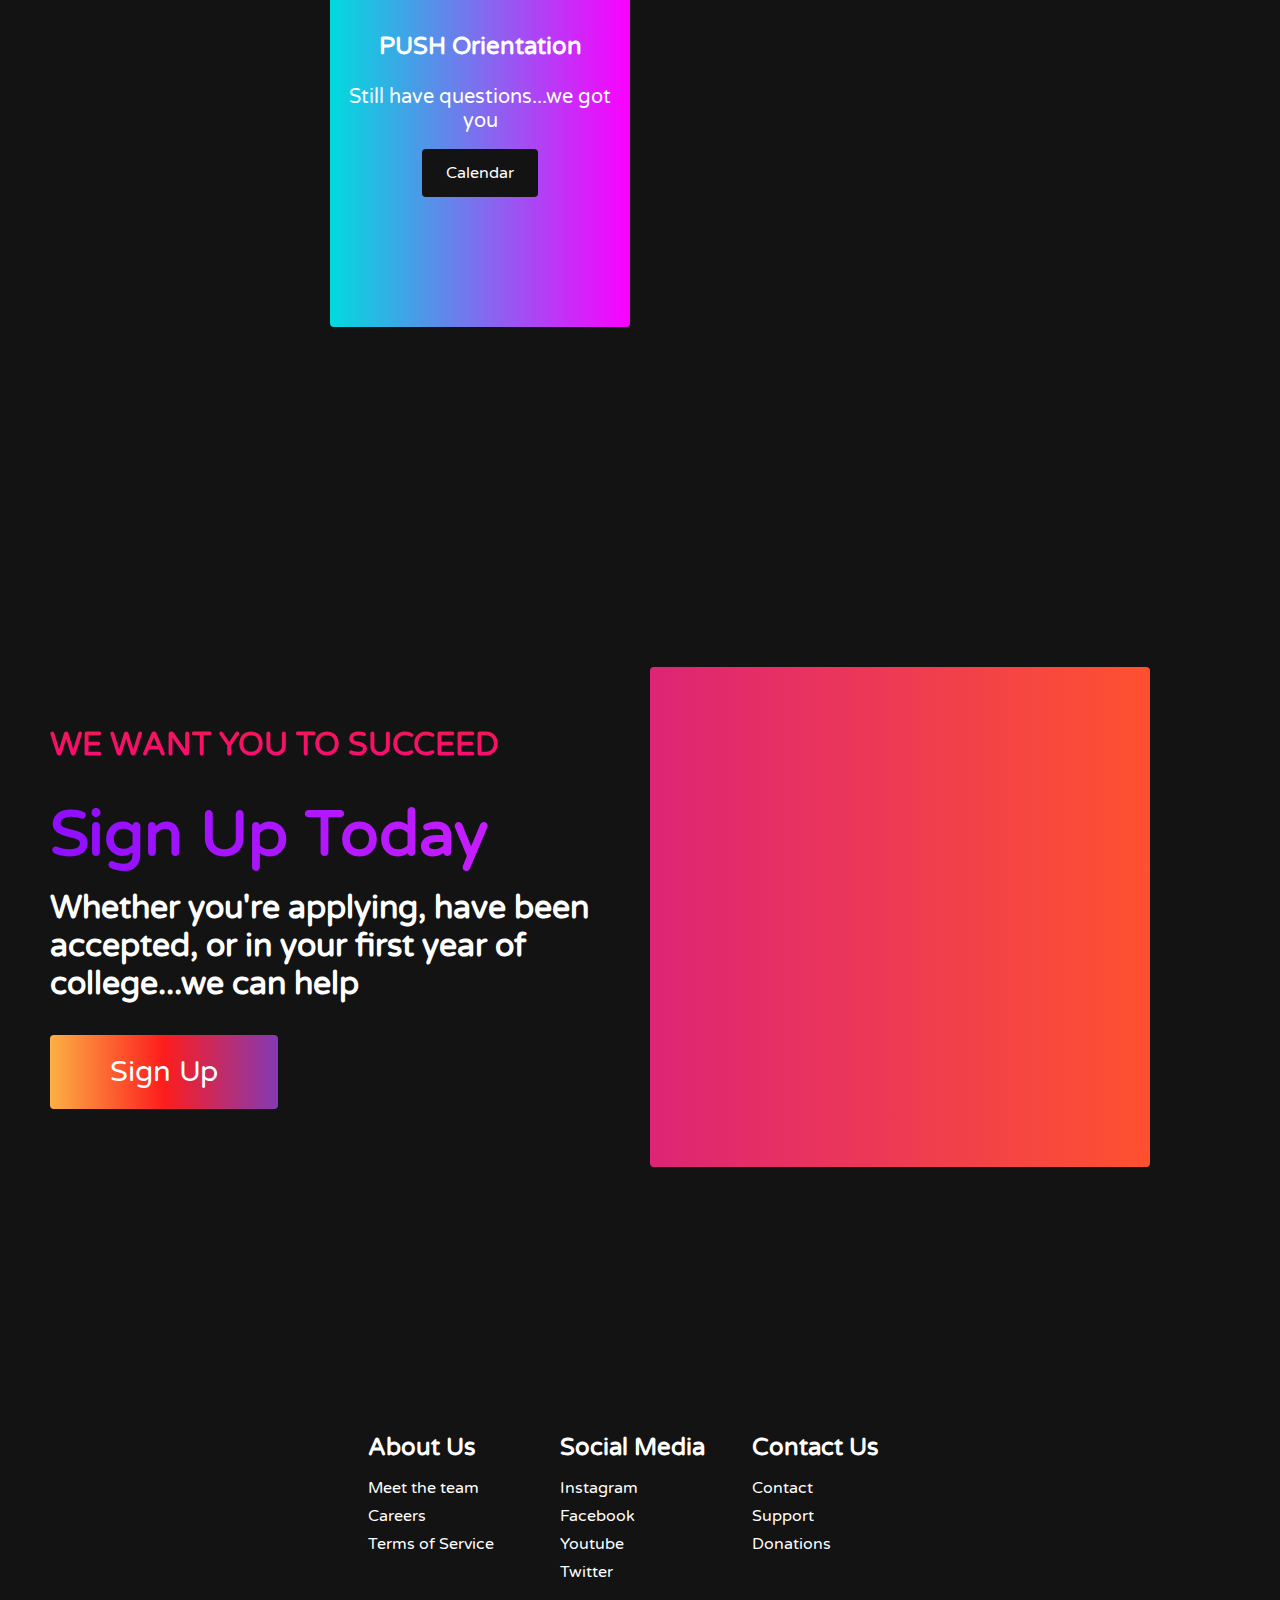
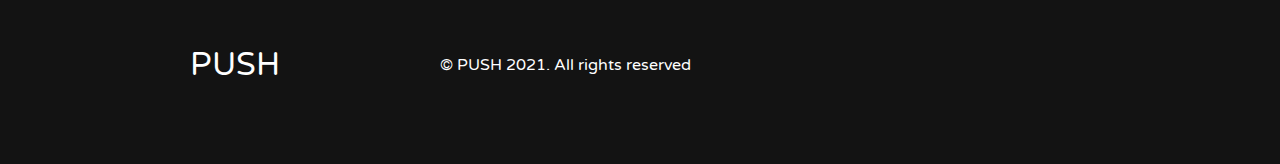
==== commit 2abec00d: "Updated link to blog" ====
--- a/templates/index.html
+++ b/templates/index.html
@@ -10,7 +10,7 @@
       href="https://use.fontawesome.com/releases/v5.14.0/css/all.css"
       integrity="sha384-HzLeBuhoNPvSl5KYnjx0BT+WB0QEEqLprO+NBkkk5gbc67FTaL7XIGa2w1L0Xbgc"
       crossorigin="anonymous"
-    />
+    /
     <link rel="preconnect" href="https://fonts.googleapis.com">
     <link rel="preconnect" href="https://fonts.gstatic.com" crossorigin>
     <link href="https://fonts.googleapis.com/css2?family=Varela+Round&display=swap" rel="stylesheet">
@@ -36,7 +36,7 @@
             >
           </li>
           <li class="navbar__item">
-            <a href="forums.html" class="navbar__links">Forums</a
+            <a href="blog.html" class="navbar__links">Blog</a
             >
           </li>
           <li class="navbar__btn">
